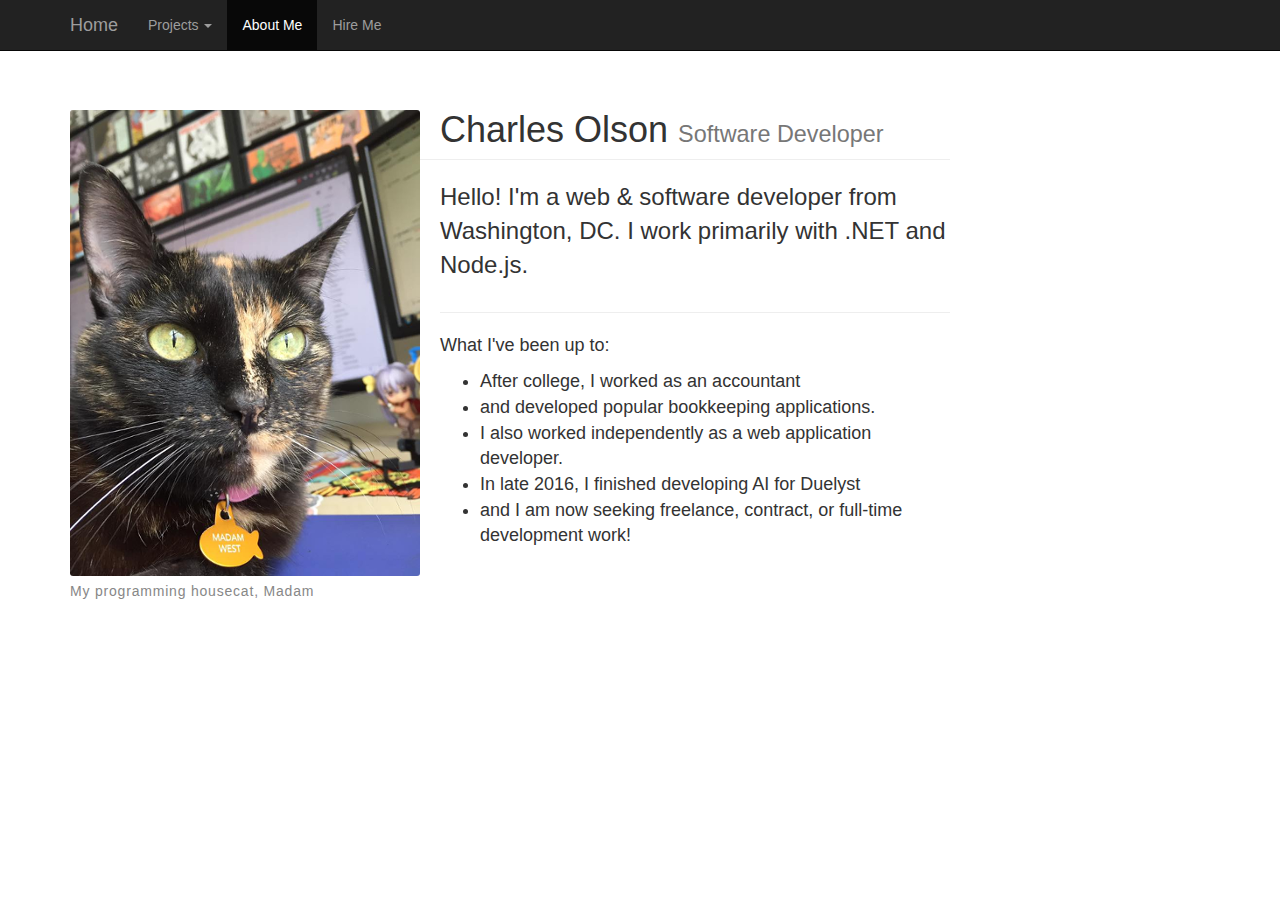
==== about.html @ 18a2d954 "1st commit" ====
﻿<!DOCTYPE html>
<html lang="en">

<head>

    <meta charset="utf-8">
    <meta http-equiv="X-UA-Compatible" content="IE=edge">
    <meta name="viewport" content="width=device-width, initial-scale=1">
    <meta name="description" content="Professional page for Software Developer Charles Olson">
    <meta name="author" content="Charles Olson">

    <title>Charles Olson | About</title>

    <!-- Bootstrap Core CSS -->
    <link href="css/bootstrap.min.css" rel="stylesheet">

    <!-- Custom CSS -->
    <link href="css/2-col-portfolio.css" rel="stylesheet">

    <!-- HTML5 Shim and Respond.js IE8 support of HTML5 elements and media queries -->
    <!-- WARNING: Respond.js doesn't work if you view the page via file:// -->
    <!--[if lt IE 9]>
        <script src="https://oss.maxcdn.com/libs/html5shiv/3.7.0/html5shiv.js"></script>
        <script src="https://oss.maxcdn.com/libs/respond.js/1.4.2/respond.min.js"></script>
    <![endif]-->

</head>

<body>

    <!-- Navigation -->
    <nav class="navbar navbar-inverse navbar-fixed-top" role="navigation">
        <div class="container">
            <!-- Brand and toggle get grouped for better mobile display -->
            <div class="navbar-header">
                <button type="button" class="navbar-toggle" data-toggle="collapse" data-target="#bs-example-navbar-collapse-1">
                    <span class="sr-only">Toggle navigation</span>
                    <span class="icon-bar"></span>
                    <span class="icon-bar"></span>
                    <span class="icon-bar"></span>
                </button>
                <a class="navbar-brand" href="/index.html">Home</a>
            </div>
            <!-- Collect the nav links, forms, and other content for toggling -->
            <div class="collapse navbar-collapse" id="bs-example-navbar-collapse-1">
                <ul class="nav navbar-nav">
                    <li class="dropdown">
                      <a class="dropdown-toggle" data-toggle="dropdown" href="#">
                        Projects
                        <span class="caret"></span>
                        </a>
                      <ul class="dropdown-menu">
                        <li><a href="#">DUELYST AI</a></li>
                        <li><a href="#">AutoFlash</a></li>
                        <li><a href="#">CMIRA</a></li>
                        <li><a href="#">PoxPoints</a></li>
                        <li><a href="#">AHK Arena</a></li>
                        <li><a href="#">MIRA</a></li>
                      </ul>
                    </li>
                  <li class="active">
                    <a href="/about.html">About Me</a>
                  </li>
                    <li>
                        <a href="/hire-me.html">Hire Me</a>
                    </li>
                </ul>
            </div>
            <!-- /.navbar-collapse -->
        </div>
        <!-- /.container -->
    </nav>

    <!-- Page Content -->
  <div class="container">

    <!-- Page Header -->
    <div class="column clearfix">
      <article class="content" itemscope itemtype="http://schema.org/BlogPosting">
        <figure class="fig-image">
          <img class="img-responsive img-about" src="images/madam.png" alt="">
          <figcaption class="fig-image-caption">
            My programming housecat, Madam
          </figcaption>
        </figure>
        <section class="content-body">
          <div class="header-title">
            <h1 class="page-header">
              Charles Olson
              <small>Software Developer</small>
            </h1>
          </div>
          <div class="introduction-text">
            Hello! I'm a web & software developer from Washington, DC. I work primarily with .NET and Node.js.
          </div>
          <hr />
          <p>What I've been up to:</p>
          <ul class="about-ul">
            <li>After college, I worked as an accountant</li>
            <li>and developed popular bookkeeping applications.</li>
            <li>I also worked independently as a web application developer.</li>
            <li>In late 2016, I finished developing AI for Duelyst</li>
            <li>and I am now seeking freelance, contract, or full-time development work!</li>
          </ul>
        </section>
      </article>
    </div>

        <!--<hr>

        <footer>
            <div class="row">
                <div class="col-lg-12">
                    <p>Copyright &copy; Your Website 2014</p>
                </div>
            </div>
        </footer>-->

      </div>
      <!-- /.container -->
      <!-- jQuery -->
      <script src="js/jquery.js"></script>

      <!-- Bootstrap Core JavaScript -->
      <script src="js/bootstrap.min.js"></script>

</body>

</html>
---- css/2-col-portfolio.css ----
/*!
 * Start Bootstrap - 2 Col Portfolio (http://startbootstrap.com/)
 * Copyright 2013-2016 Start Bootstrap
 * Licensed under MIT (https://github.com/BlackrockDigital/startbootstrap/blob/gh-pages/LICENSE)
 */

body {
    padding-top: 70px; /* Required padding for .navbar-fixed-top. Remove if using .navbar-static-top. Change if height of navigation changes. */
}

.portfolio-item {
    margin-bottom: 25px;
}

footer {
    margin: 50px 0;
}

.selfie-card {
  padding-top: 10%;
  padding-bottom: 10%;
  /*padding: 10% 10% 10% 0%;*/
  max-width: 200px;
}

.introduction-text {
  font-size: x-large;
  padding-bottom: 10px;
}

.header-title {
  padding-top:0%;
}

.img-project {
  border: 1px solid #202834;
}

.img-about {
  border-radius: 3px;
  max-width: 100%;
  height: auto;
  }

.column {
  max-width: 90rem;
}

.clearfix {
  overflow: auto;
}

.about-ul {
  overflow: hidden;
}

.content-body {
  margin: 2rem;
  font-size: large;
}

.fig-image {
  float: left;
  margin: 0 2rem 2rem 0;
}

.fig-image-caption {
  font-family: "DINPro", Helvetica Neue, Helvetica, Arial, sans-serif;
  letter-spacing: .08rem;
  color: #878787;
  font-size: 1.4rem;
  font-weight: 300;
  line-height: 2.1rem;
  margin-top: .5rem;
  display: block;
}

@media only screen and (max-width: 1199px) {
  .header-title {
    padding-top: 0%;
    padding-bottom: 0%;
  }

  .page-header {
    margin: 0px
  }

  .selfie-card {
  }
}
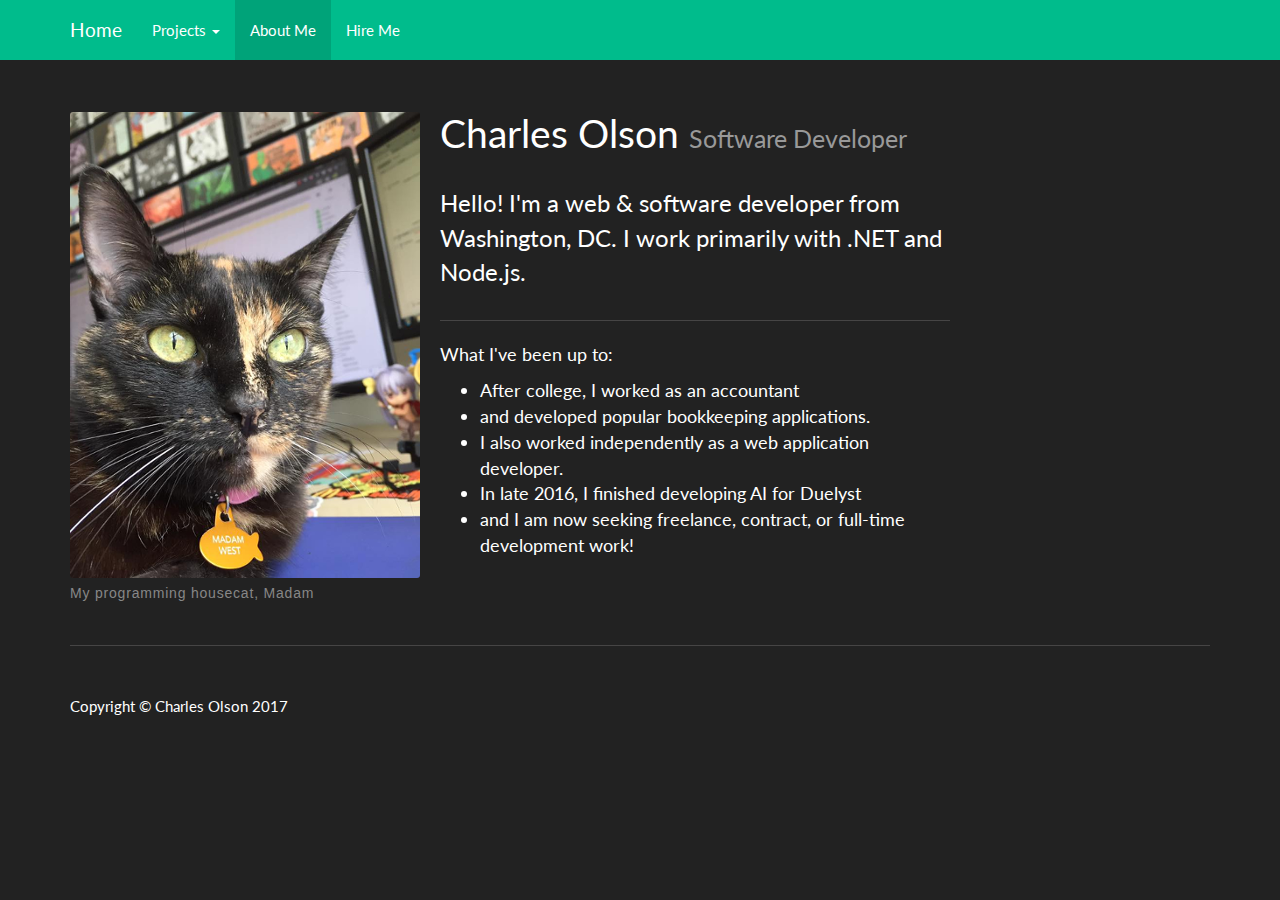
==== commit f0752a3b: "project pages and style changes" ====
--- a/about.html
+++ b/about.html
@@ -39,7 +39,7 @@
                     <span class="icon-bar"></span>
                     <span class="icon-bar"></span>
                 </button>
-                <a class="navbar-brand" href="/index.html">Home</a>
+                <a class="navbar-brand" href="index.html">Home</a>
             </div>
             <!-- Collect the nav links, forms, and other content for toggling -->
             <div class="collapse navbar-collapse" id="bs-example-navbar-collapse-1">
@@ -50,8 +50,8 @@
                         <span class="caret"></span>
                         </a>
                       <ul class="dropdown-menu">
-                        <li><a href="#">DUELYST AI</a></li>
-                        <li><a href="#">AutoFlash</a></li>
+                        <li><a href="project-duelyst.html">DUELYST AI</a></li>
+                        <li><a href="project-autoflash.html">AutoFlash</a></li>
                         <li><a href="#">CMIRA</a></li>
                         <li><a href="#">PoxPoints</a></li>
                         <li><a href="#">AHK Arena</a></li>
@@ -59,11 +59,11 @@
                       </ul>
                     </li>
                   <li class="active">
-                    <a href="/about.html">About Me</a>
+                    <a href="about.html">About Me</a>
                   </li>
-                    <li>
-                        <a href="/hire-me.html">Hire Me</a>
-                    </li>
+                  <li>
+                      <a href="hire-me.html">Hire Me</a>
+                  </li>
                 </ul>
             </div>
             <!-- /.navbar-collapse -->
@@ -106,15 +106,15 @@
       </article>
     </div>
 
-        <!--<hr>
+    <hr>
 
-        <footer>
-            <div class="row">
-                <div class="col-lg-12">
-                    <p>Copyright &copy; Your Website 2014</p>
-                </div>
-            </div>
-        </footer>-->
+    <footer>
+      <div class="row">
+        <div class="col-lg-12">
+          <p>Copyright &copy; Charles Olson 2017</p>
+        </div>
+      </div>
+    </footer>
 
       </div>
       <!-- /.container -->
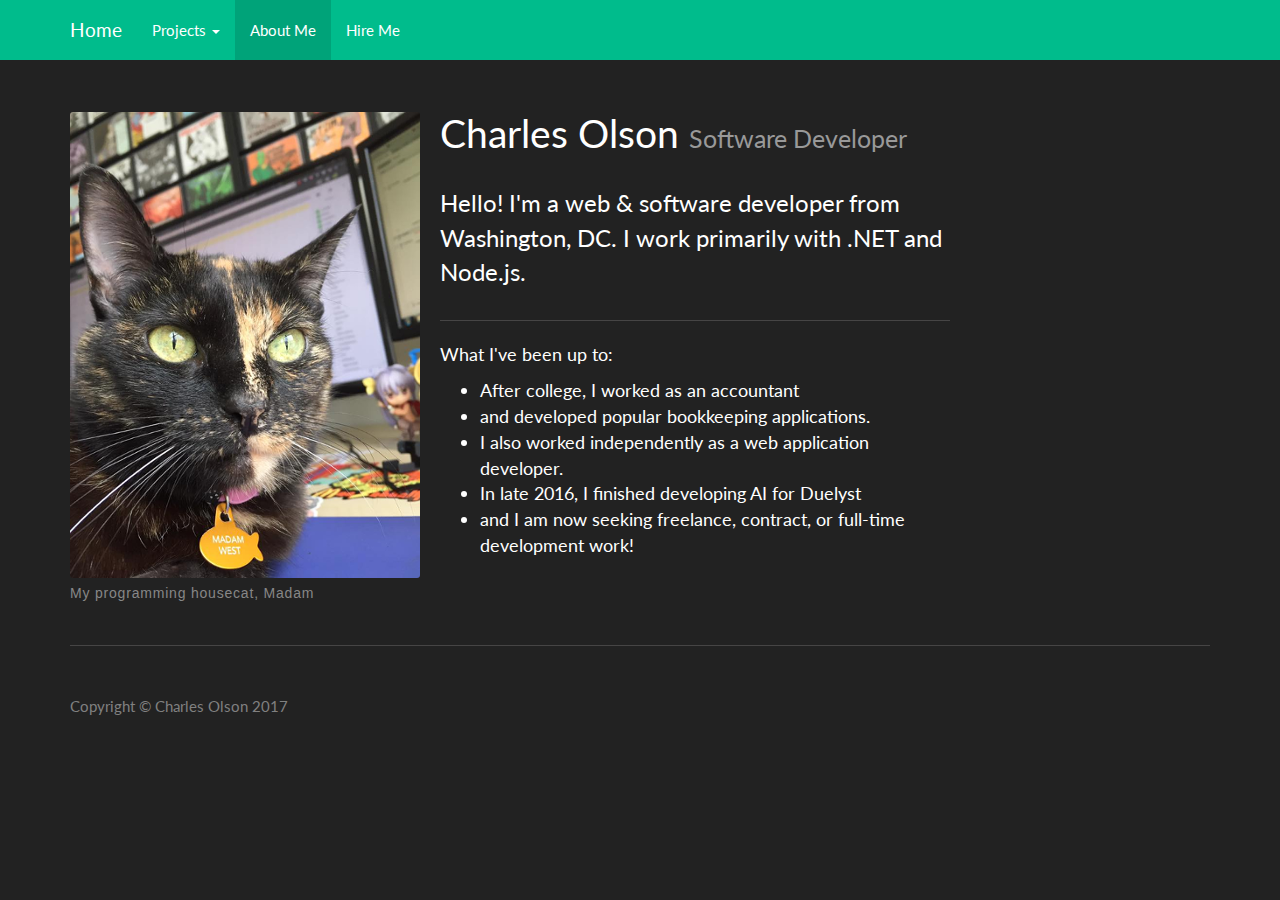
==== commit 940b0fdf: "finish project pages" ====
--- a/about.html
+++ b/about.html
@@ -52,10 +52,10 @@
                       <ul class="dropdown-menu">
                         <li><a href="project-duelyst.html">DUELYST AI</a></li>
                         <li><a href="project-autoflash.html">AutoFlash</a></li>
-                        <li><a href="#">CMIRA</a></li>
-                        <li><a href="#">PoxPoints</a></li>
-                        <li><a href="#">AHK Arena</a></li>
-                        <li><a href="#">MIRA</a></li>
+                        <li><a href="project-cmira.html">CMIRA</a></li>
+                        <li><a href="project-poxpoints.html">PoxPoints</a></li>
+                        <li><a href="project-ahkarena.html">AHK Arena</a></li>
+                        <li><a href="project-mira.html">MIRA</a></li>
                       </ul>
                     </li>
                   <li class="active">
--- a/css/2-col-portfolio.css
+++ b/css/2-col-portfolio.css
@@ -33,7 +33,7 @@
 }
 
 .img-project {
-  border: 1px solid #202834;
+  border: 1px solid #878787;
 }
 
 .img-about {
@@ -64,6 +64,19 @@
   margin: 0 2rem 2rem 0;
 }
 
+.fig-image-project {
+padding: 2rem;
+}
+
+.centered {
+  display: block;
+  margin:auto;
+}
+
+.inline {
+  display:inline;
+}
+
 .fig-image-caption {
   font-family: "DINPro", Helvetica Neue, Helvetica, Arial, sans-serif;
   letter-spacing: .08rem;
@@ -73,6 +86,15 @@
   line-height: 2.1rem;
   margin-top: .5rem;
   display: block;
+}
+
+.fig-project-caption {
+  margin-left: 2rem;
+  margin-top: 0;
+}
+
+footer {
+  color: gray;
 }
 
 @media only screen and (max-width: 1199px) {
